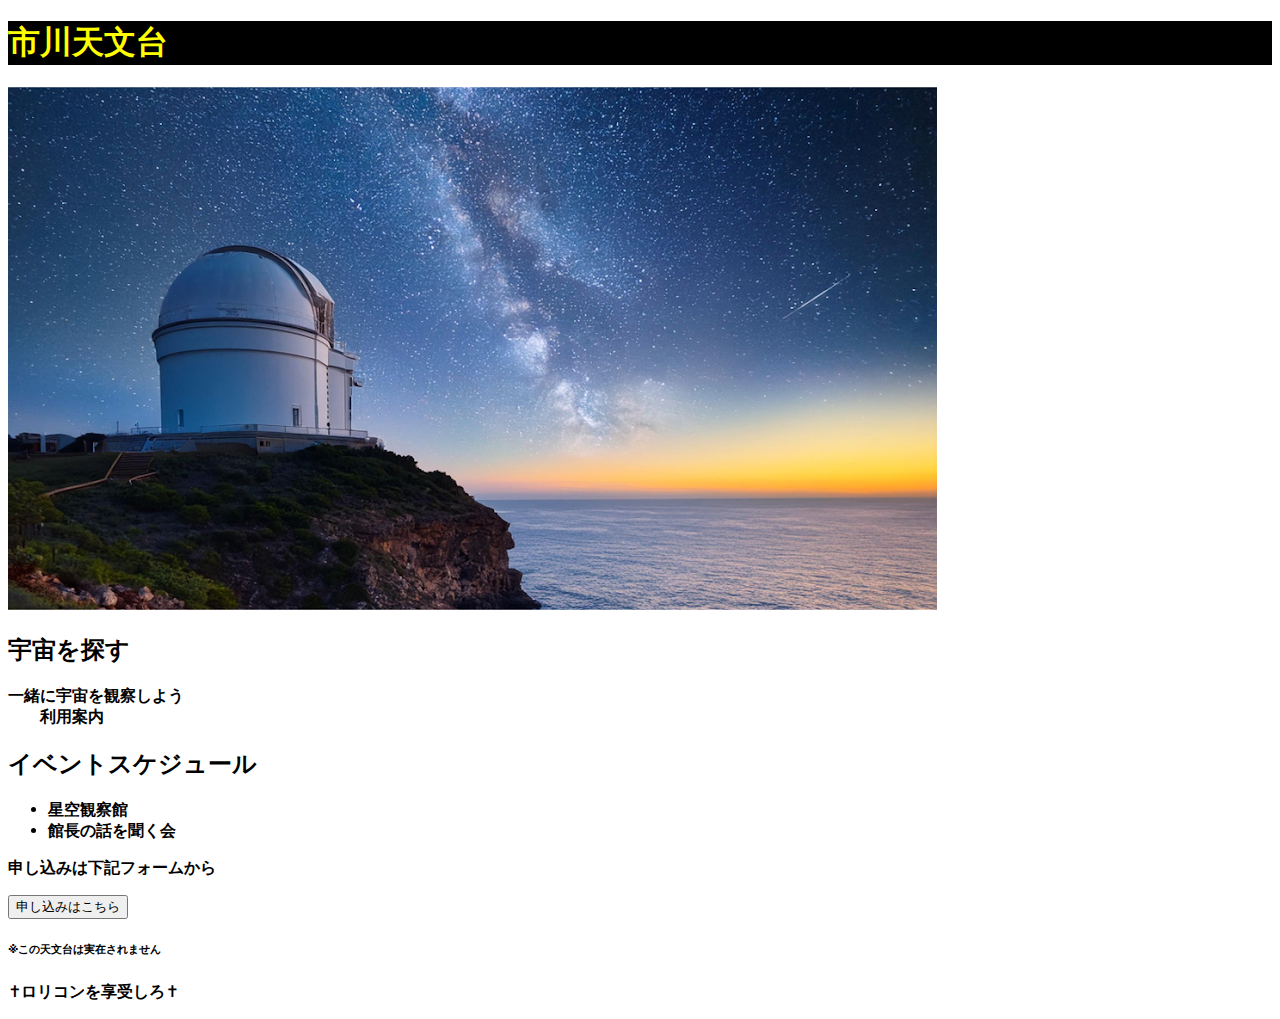
==== index.html @ 1890ec01 "20241204_13" ====
<!DOCTYPE html>
<html lang="ja">
    <head>
        <meta charset="UTF-8">
        <title>市川天文台</title>

        <link href="style.css" rel="stylesheet" />
    </head>
    <body>
        <h1>市川天文台</h1>
        <img src="main_pic.png" alt="市川天文台"/>
        <h2>宇宙を探す</h2>
        <p>一緒に宇宙を観察しよう
        　　<br>
        　　利用案内
        </p>
        <h2>イベントスケジュール</h2>
        <ul>
            <li>星空観察館</li>
            <li>館長の話を聞く会</li>
        </ul>
        <p>申し込みは下記フォームから</p>
        
        <button onclick="location.href='./app.html'">申し込みはこちら</button>
        
        <h6>※この天文台は実在されません</h6>
        <P>✝ロリコンを享受しろ✝</P>
    </body>
</html>
---- style.css ----
body{
    font-weight: bolder;
    font-family: system-ui;
 }

 h1 {
    color: yellow;
    background-color: black;
 }
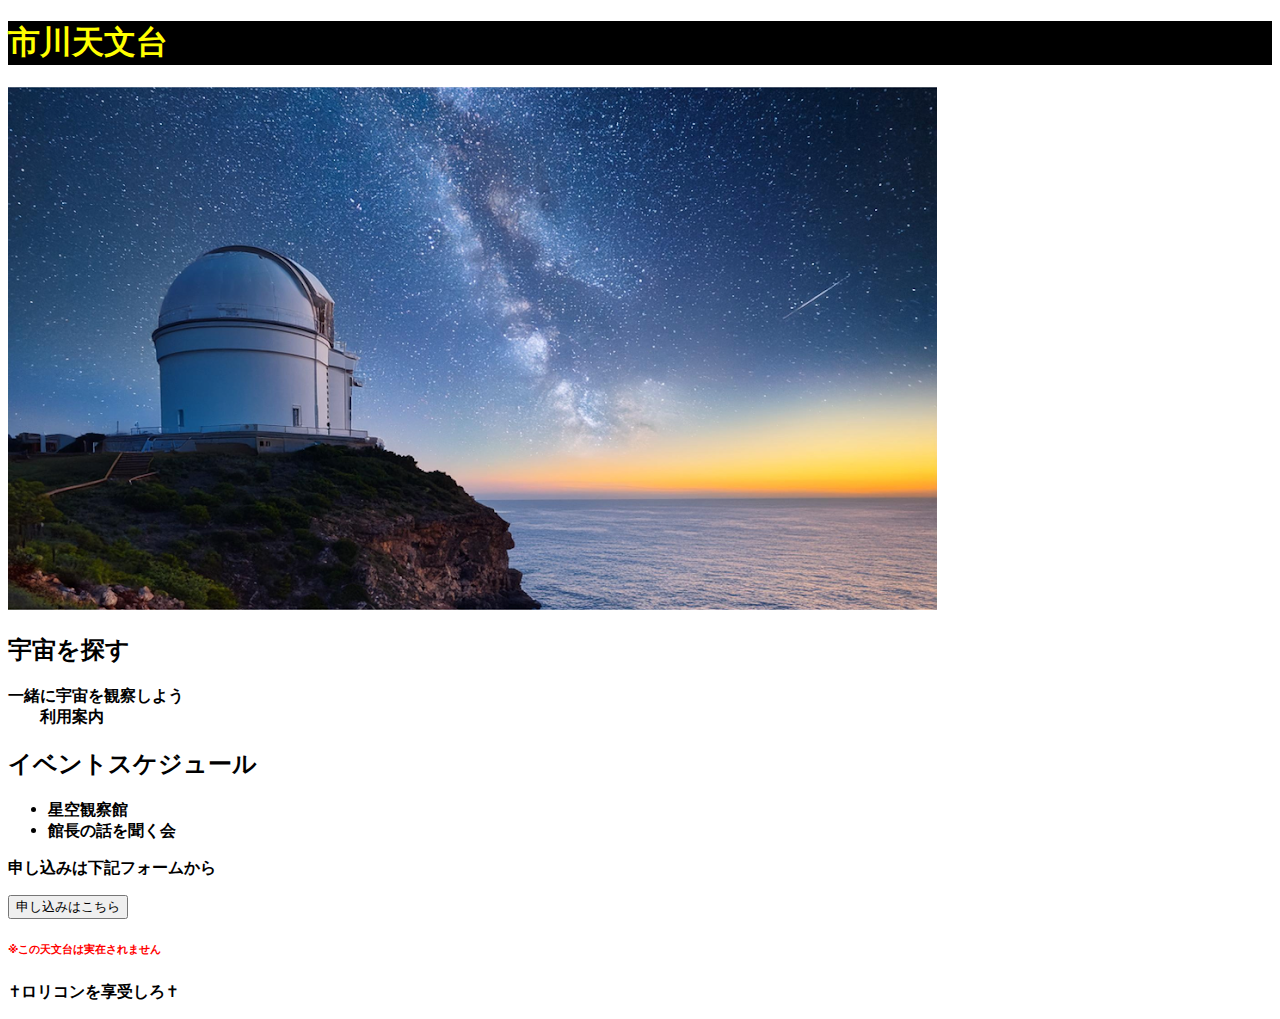
==== commit 32c730c0: "20241204_up15" ====
--- a/index.html
+++ b/index.html
@@ -26,4 +26,4 @@
         <h6>※この天文台は実在されません</h6>
         <P>✝ロリコンを享受しろ✝</P>
     </body>
-</html>+</html>
--- a/style.css
+++ b/style.css
@@ -8,4 +8,6 @@
     background-color: black;
  }
 
- + h6 {
+    color: red;
+ }
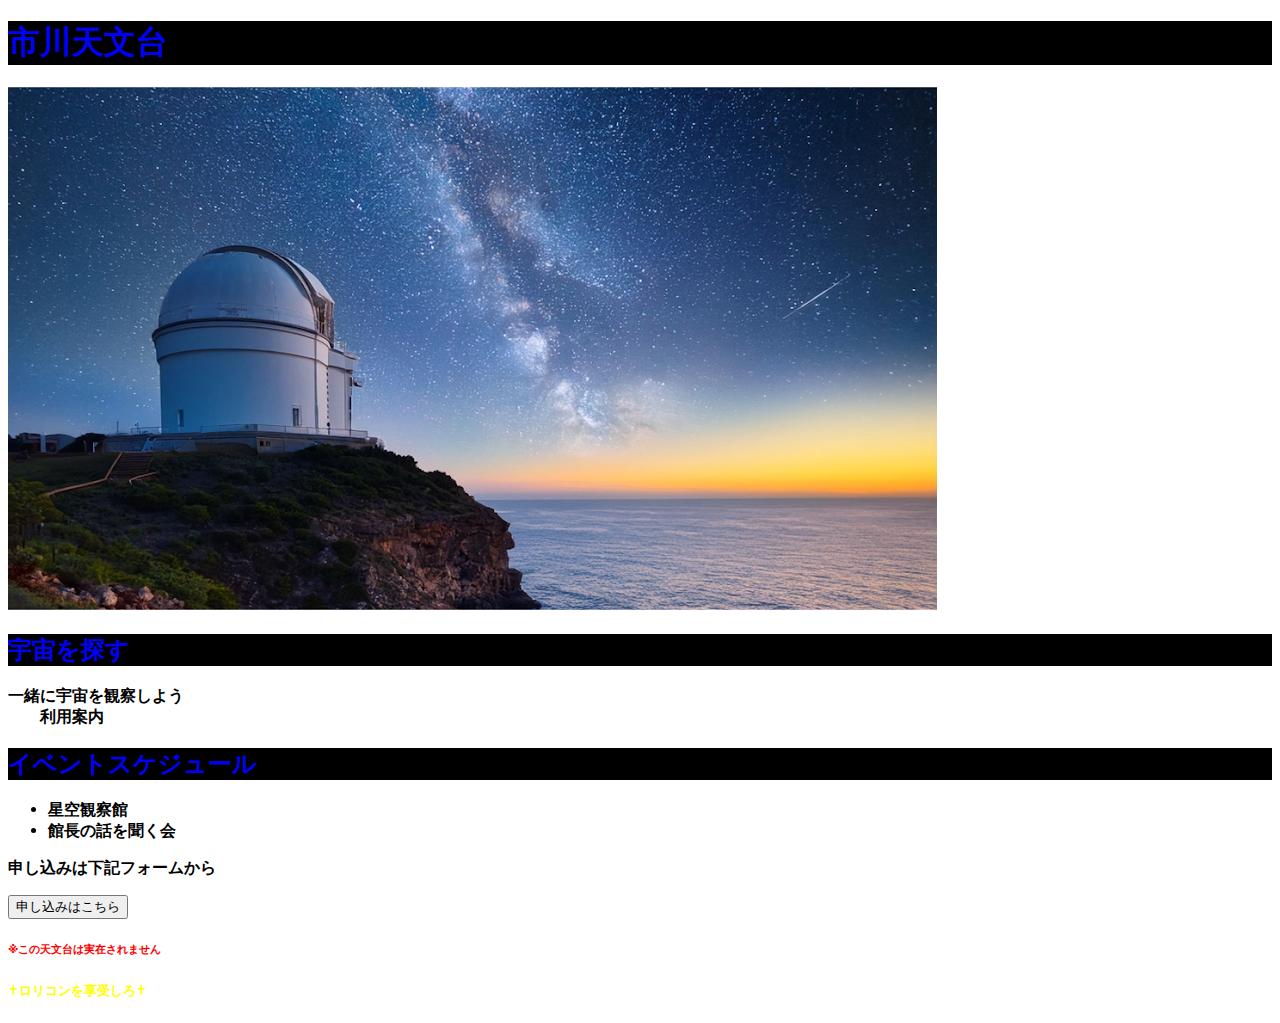
==== commit 1985306c: "20250109_up27" ====
--- a/index.html
+++ b/index.html
@@ -24,6 +24,6 @@
         <button onclick="location.href='./app.html'">申し込みはこちら</button>
         
         <h6>※この天文台は実在されません</h6>
-        <P>✝ロリコンを享受しろ✝</P>
+        <h5>✝ロリコンを享受しろ✝</P>
     </body>
-</html>
+</html>--- a/style.css
+++ b/style.css
@@ -4,10 +4,19 @@
  }
 
  h1 {
-    color: yellow;
+    color: blue;
+    background-color: black;
+ }
+
+ h2 {
+    color: blue;
     background-color: black;
  }
 
  h6 {
     color: red;
  }
+
+ h5  {
+    color: yellow
+ }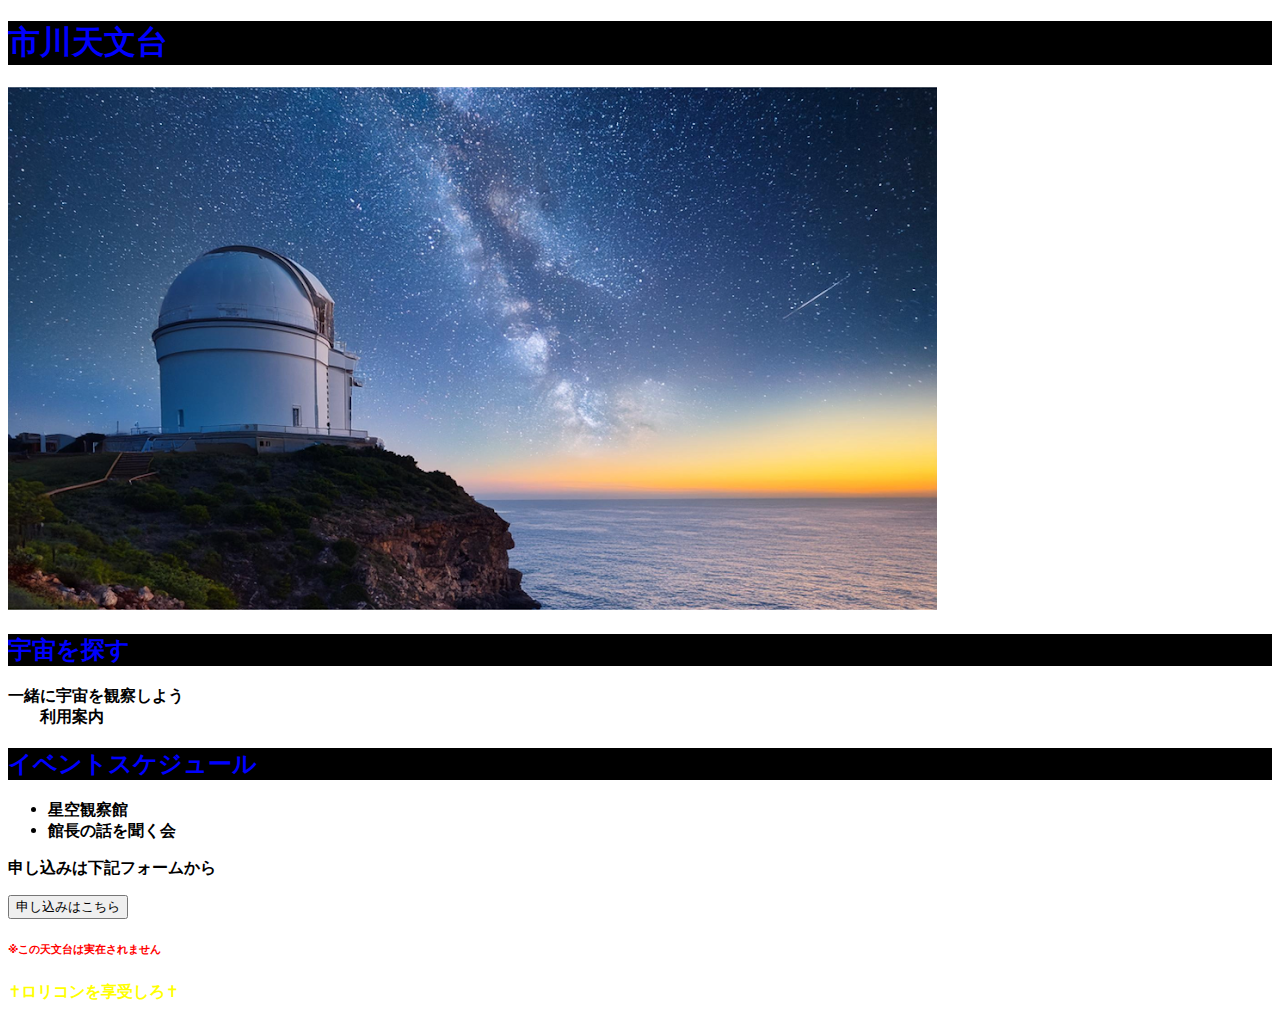
==== commit 037b51b8: "20250109_up29" ====
--- a/index.html
+++ b/index.html
@@ -24,6 +24,6 @@
         <button onclick="location.href='./app.html'">申し込みはこちら</button>
         
         <h6>※この天文台は実在されません</h6>
-        <h5>✝ロリコンを享受しろ✝</P>
+        <h4>✝ロリコンを享受しろ✝</h4>
     </body>
 </html>--- a/style.css
+++ b/style.css
@@ -17,6 +17,10 @@
     color: red;
  }
 
- h5  {
-    color: yellow
+ h4  {
+    color: yellow;
+ }
+
+ p   {
+    color: black;
  }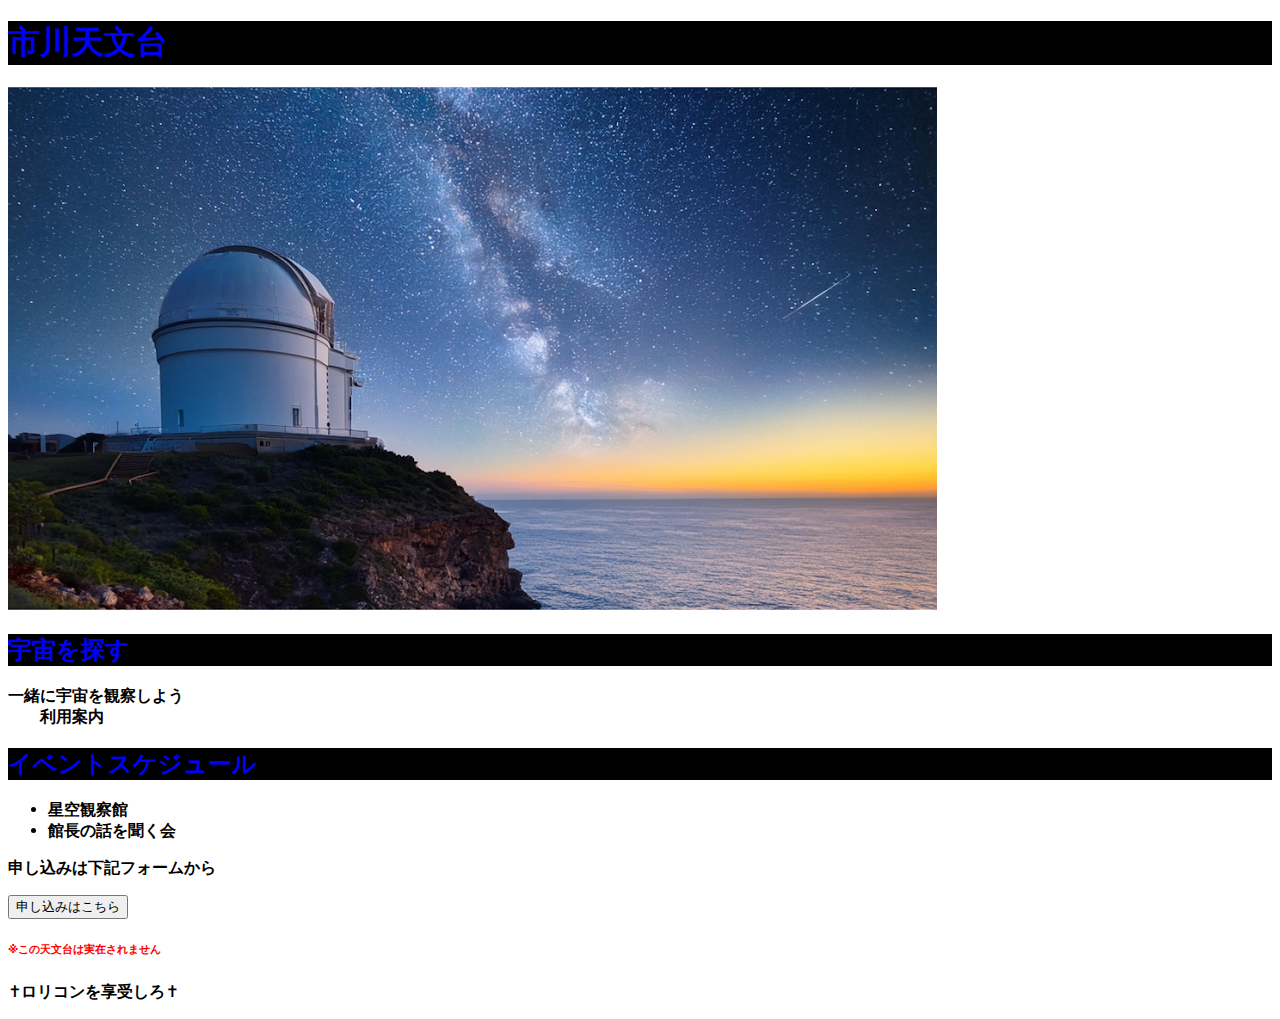
==== commit 4a9aa194: "20250109_up30" ====
--- a/index.html
+++ b/index.html
@@ -24,6 +24,6 @@
         <button onclick="location.href='./app.html'">申し込みはこちら</button>
         
         <h6>※この天文台は実在されません</h6>
-        <h4>✝ロリコンを享受しろ✝</h4>
+        <p>✝ロリコンを享受しろ✝</p>
     </body>
 </html>--- a/style.css
+++ b/style.css
@@ -15,12 +15,4 @@
 
  h6 {
     color: red;
- }
-
- h4  {
-    color: yellow;
- }
-
- p   {
-    color: black;
  }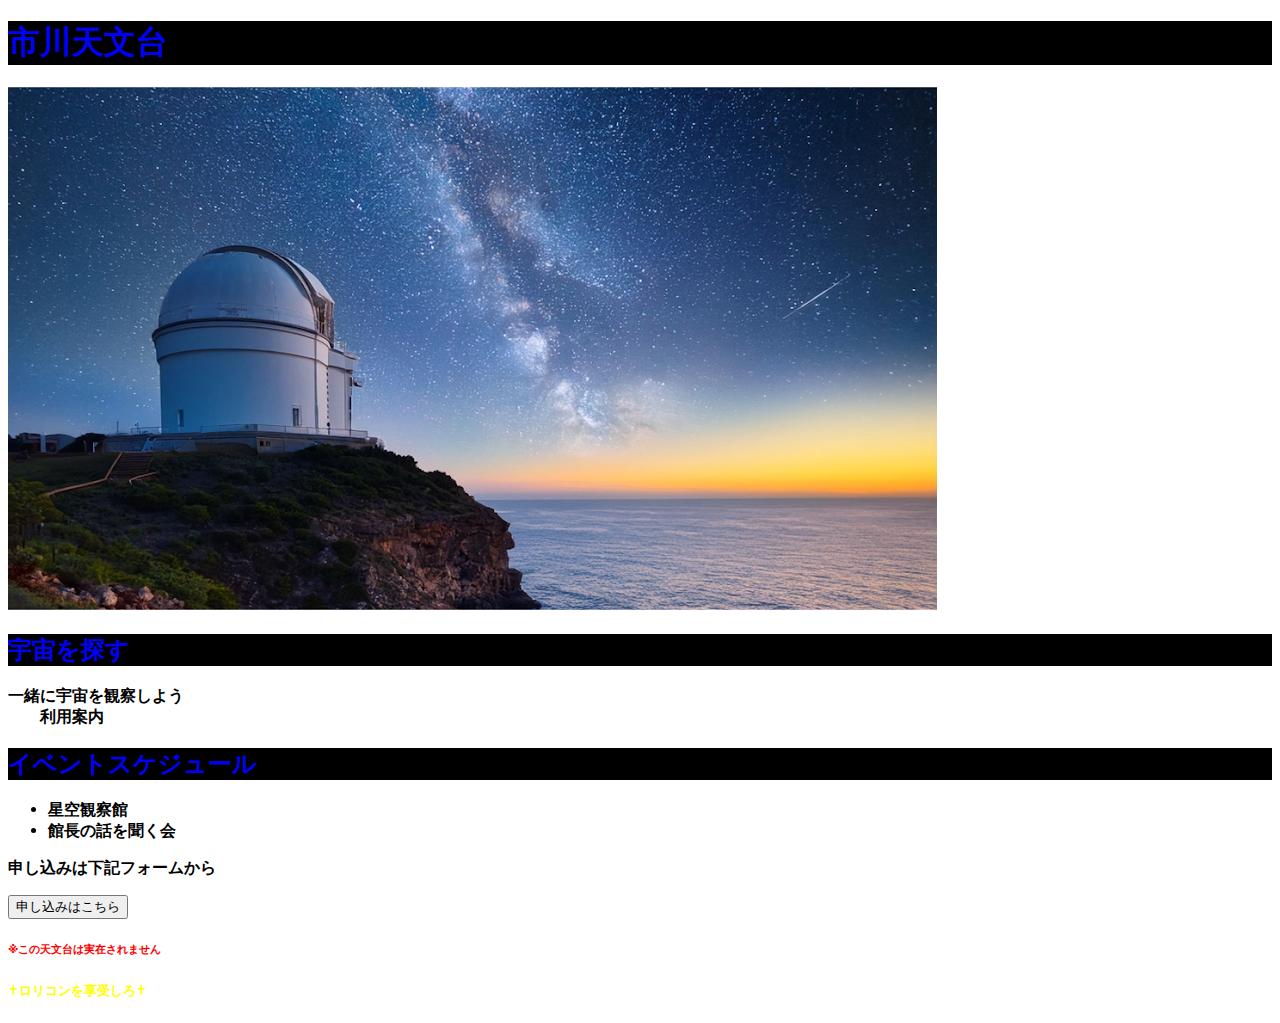
==== commit 3933d8f0: "20250109_up33" ====
--- a/index.html
+++ b/index.html
@@ -24,6 +24,6 @@
         <button onclick="location.href='./app.html'">申し込みはこちら</button>
         
         <h6>※この天文台は実在されません</h6>
-        <p>✝ロリコンを享受しろ✝</p>
+        <h5>✝ロリコンを享受しろ✝</h5>
     </body>
 </html>--- a/style.css
+++ b/style.css
@@ -15,4 +15,8 @@
 
  h6 {
     color: red;
+ }
+
+ h5  {
+    color: yellow
  }